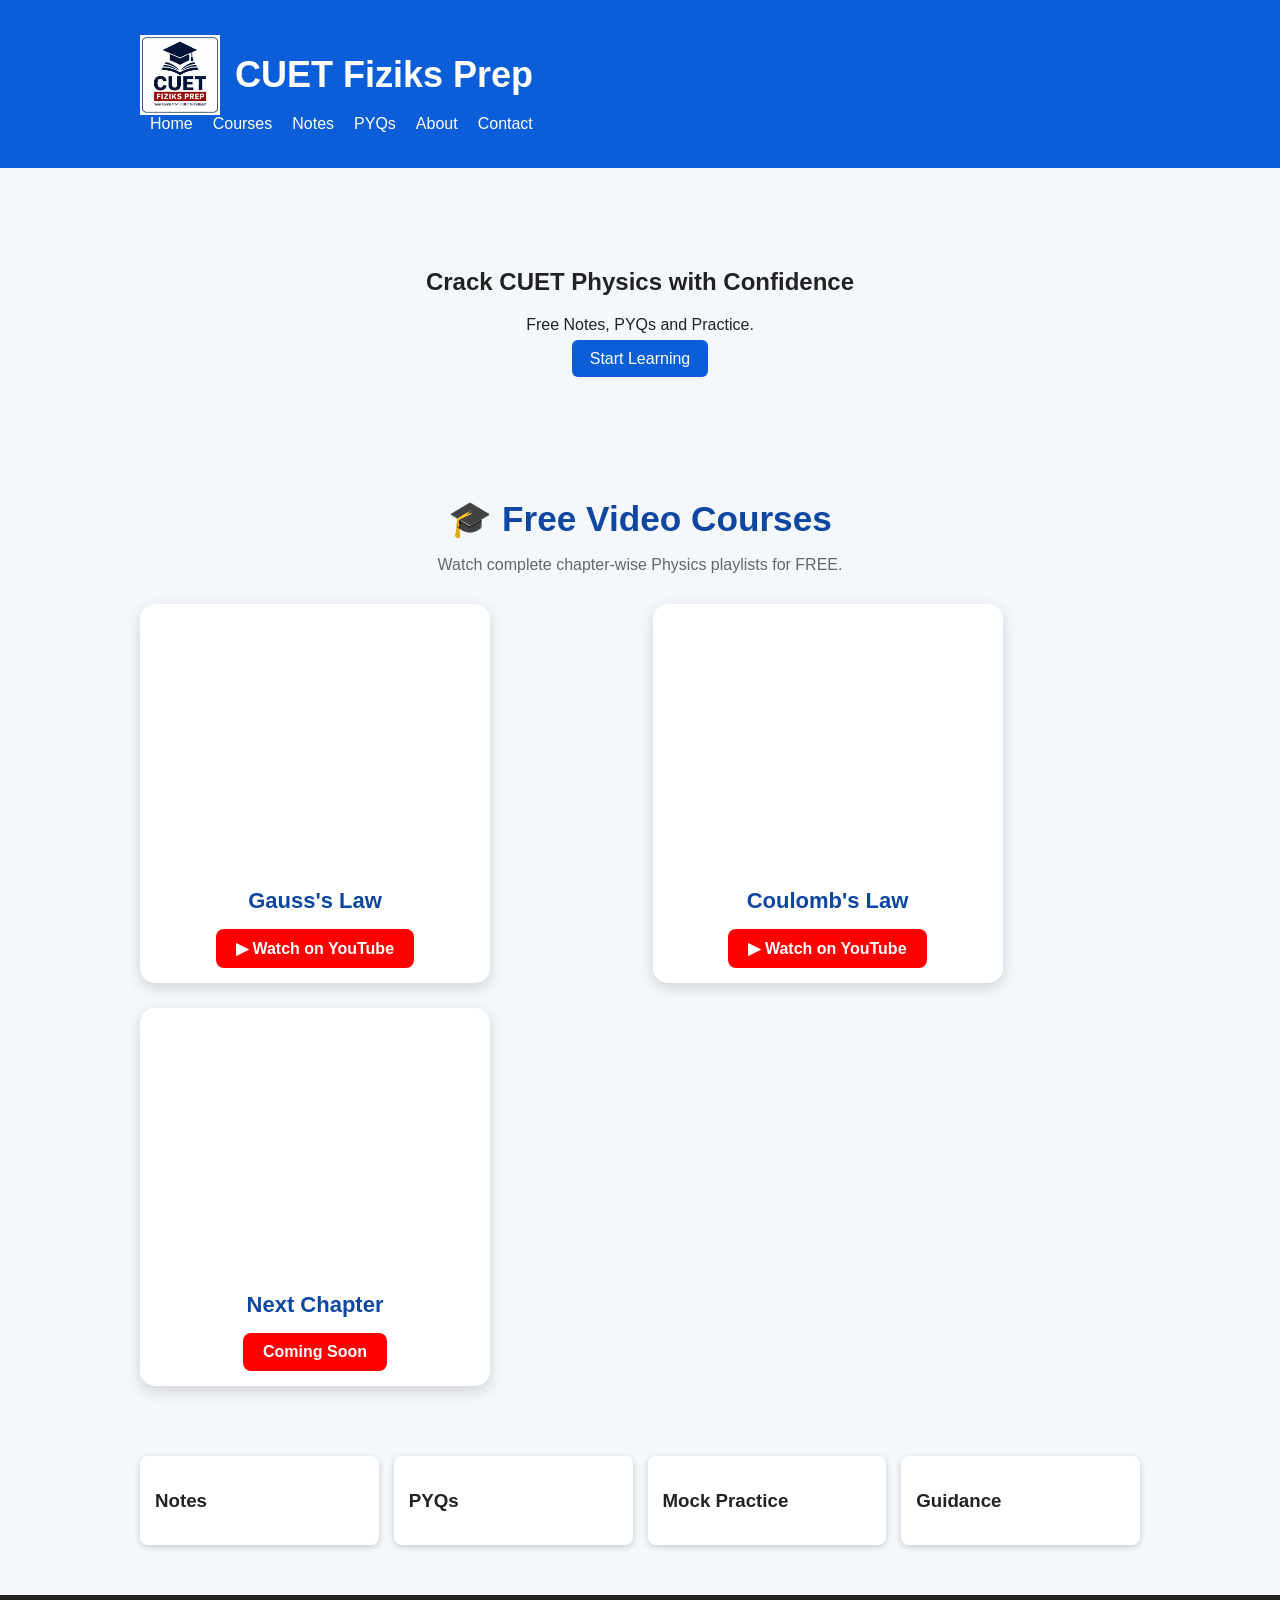
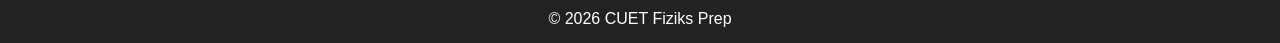
==== index.html @ f52a576d "Update index.html" ====
<!DOCTYPE html><html><head><meta charset='UTF-8'><meta name='viewport' content='width=device-width,initial-scale=1'><title>index.html</title><link rel='stylesheet' href='css/style.css'></head><body>
<header><div class='container'><div class="logo">
    <img src="images/logo.png" alt="CUET Fiziks Prep Logo">
    <h2>CUET Fiziks Prep</h2>
</div><nav><a href='index.html'>Home</a><a href="courses.html">Courses</a><a href='notes.html'>Notes</a><a href='pyqs.html'>PYQs</a><a href='about.html'>About</a><a href='contact.html'>Contact</a></nav></div></header>
<div class='container'><section class="hero">
    <h1>Crack CUET Physics with Confidence</h1>
    <p>Free Notes, PYQs and Practice.</p>
    <a class="btn" href="notes.html">Start Learning</a>
</section>

<!-- ================= FREE COURSES ================= -->

<section class="free-courses">

    <h2>🎓 Free Video Courses</h2>
    <p>Watch complete chapter-wise Physics playlists for FREE.</p>

    <div class="course-grid">

        <!-- Gauss Law -->
        <div class="course-card">

            <iframe
                src="https://www.youtube.com/embed/videoseries?list=PLYXdIbSJ_l2CF9yXw7zXhTiMio2PXDDYA"
                title="Gauss Law Playlist"
                allowfullscreen>
            </iframe>

            <h3>Gauss's Law</h3>

            <a class="course-btn"
               href="https://www.youtube.com/playlist?list=PLYXdIbSJ_l2CF9yXw7zXhTiMio2PXDDYA"
               target="_blank">
                ▶ Watch on YouTube
            </a>

        </div> 
        <!-- Coulomb's Law -->

<div class="course-card">

    <iframe
        src="https://www.youtube.com/embed/videoseries?list=PLYXdIbSJ_l2BPnGhoR68_Y9jYh9NMUtgZ"
        title="Coulomb's Law Playlist"
        allowfullscreen>
    </iframe>

    <h3>Coulomb's Law</h3>

    <a class="course-btn"
       href="https://www.youtube.com/playlist?list=PLYXdIbSJ_l2BPnGhoR68_Y9jYh9NMUtgZ"
       target="_blank">
        ▶ Watch on YouTube
    </a>

</div>

        <!-- Duplicate this card for more playlists -->
        <div class="course-card">

            <iframe
                src="https://www.youtube.com/embed/videoseries?list=YOUR_PLAYLIST_ID"
                title="Next Playlist"
                allowfullscreen>
            </iframe>

            <h3>Next Chapter</h3>

            <a class="course-btn"
               href="#"
               target="_blank">
                Coming Soon
            </a>

        </div>

    </div>

</section>

<div class="cards"><div class='card'><h3>Notes</h3></div><div class='card'><h3>PYQs</h3></div><div class='card'><h3>Mock Practice</h3></div><div class='card'><h3>Guidance</h3></div></div></div><footer>© 2026 CUET Fiziks Prep</footer><script src='js/script.js'></script></body></html>
---- css/style.css ----
body{font-family:Arial,sans-serif;margin:0;background:#f4f7fb;color:#222}header{background:#0b5ed7;color:#fff;padding:15px;position:sticky;top:0}nav a{color:#fff;margin:0 10px;text-decoration:none}.container{max-width:1000px;margin:auto;padding:20px}.hero{padding:60px 20px;text-align:center}.btn{background:#0b5ed7;color:#fff;padding:10px 18px;border-radius:6px;text-decoration:none}.cards{display:grid;grid-template-columns:repeat(auto-fit,minmax(200px,1fr));gap:15px}.card{background:#fff;padding:15px;border-radius:8px;box-shadow:0 2px 6px #ccc}footer{background:#222;color:#fff;text-align:center;padding:15px;margin-top:30px}
.logo{
    display:flex;
    align-items:center;
    gap:15px;
}

.logo img{
    width:80px;
    height:auto;
    object-fit:contain;
}

.logo h2{
    margin:0;
    color:white;
    font-size:36px;
    font-weight:bold;
}
/* ===== FREE COURSES ===== */

.free-courses{
    margin:70px 0;
    text-align:center;
}

.free-courses h2{
    font-size:2.2rem;
    color:#0d47a1;
    margin-bottom:10px;
}

.free-courses p{
    color:#666;
    margin-bottom:30px;
}

.course-grid{
    display:grid;
    grid-template-columns:repeat(auto-fit,minmax(350px,1fr));
    gap:25px;
}

.course-card{
    background:#fff;
    border-radius:15px;
    padding:20px;
    box-shadow:0 8px 20px rgba(0,0,0,.1);
    transition:.3s;
}

.course-card:hover{
    transform:translateY(-5px);
}

.course-card iframe{
    width:100%;
    height:250px;
    border:none;
    border-radius:10px;
}

.course-card h3{
    margin:15px 0;
    color:#0d47a1;
}

.course-btn{
    display:inline-block;
    background:#ff0000;
    color:#fff;
    padding:10px 20px;
    text-decoration:none;
    border-radius:8px;
    font-weight:bold;
    transition:.3s;
}

.course-btn:hover{
    background:#cc0000;
} 

.course-container{
display:flex;
justify-content:center;
gap:30px;
flex-wrap:wrap;
padding:40px;
}

.course-card{
width:320px;
background:#fff;
border-radius:15px;
padding:15px;
box-shadow:0 5px 15px rgba(0,0,0,.15);
}

.course-card img{
width:100%;
border-radius:10px;
}

.course-card h3{
font-size:22px;
margin:15px 0;
}

.btn1{
display:block;
background:#1565ff;
color:white;
text-align:center;
padding:12px;
margin-top:20px;
border-radius:8px;
text-decoration:none;
font-weight:bold;
}

.btn2{
display:block;
background:#eef4ff;
color:#1565ff;
text-align:center;
padding:12px;
margin-top:10px;
border-radius:8px;
text-decoration:none;
}
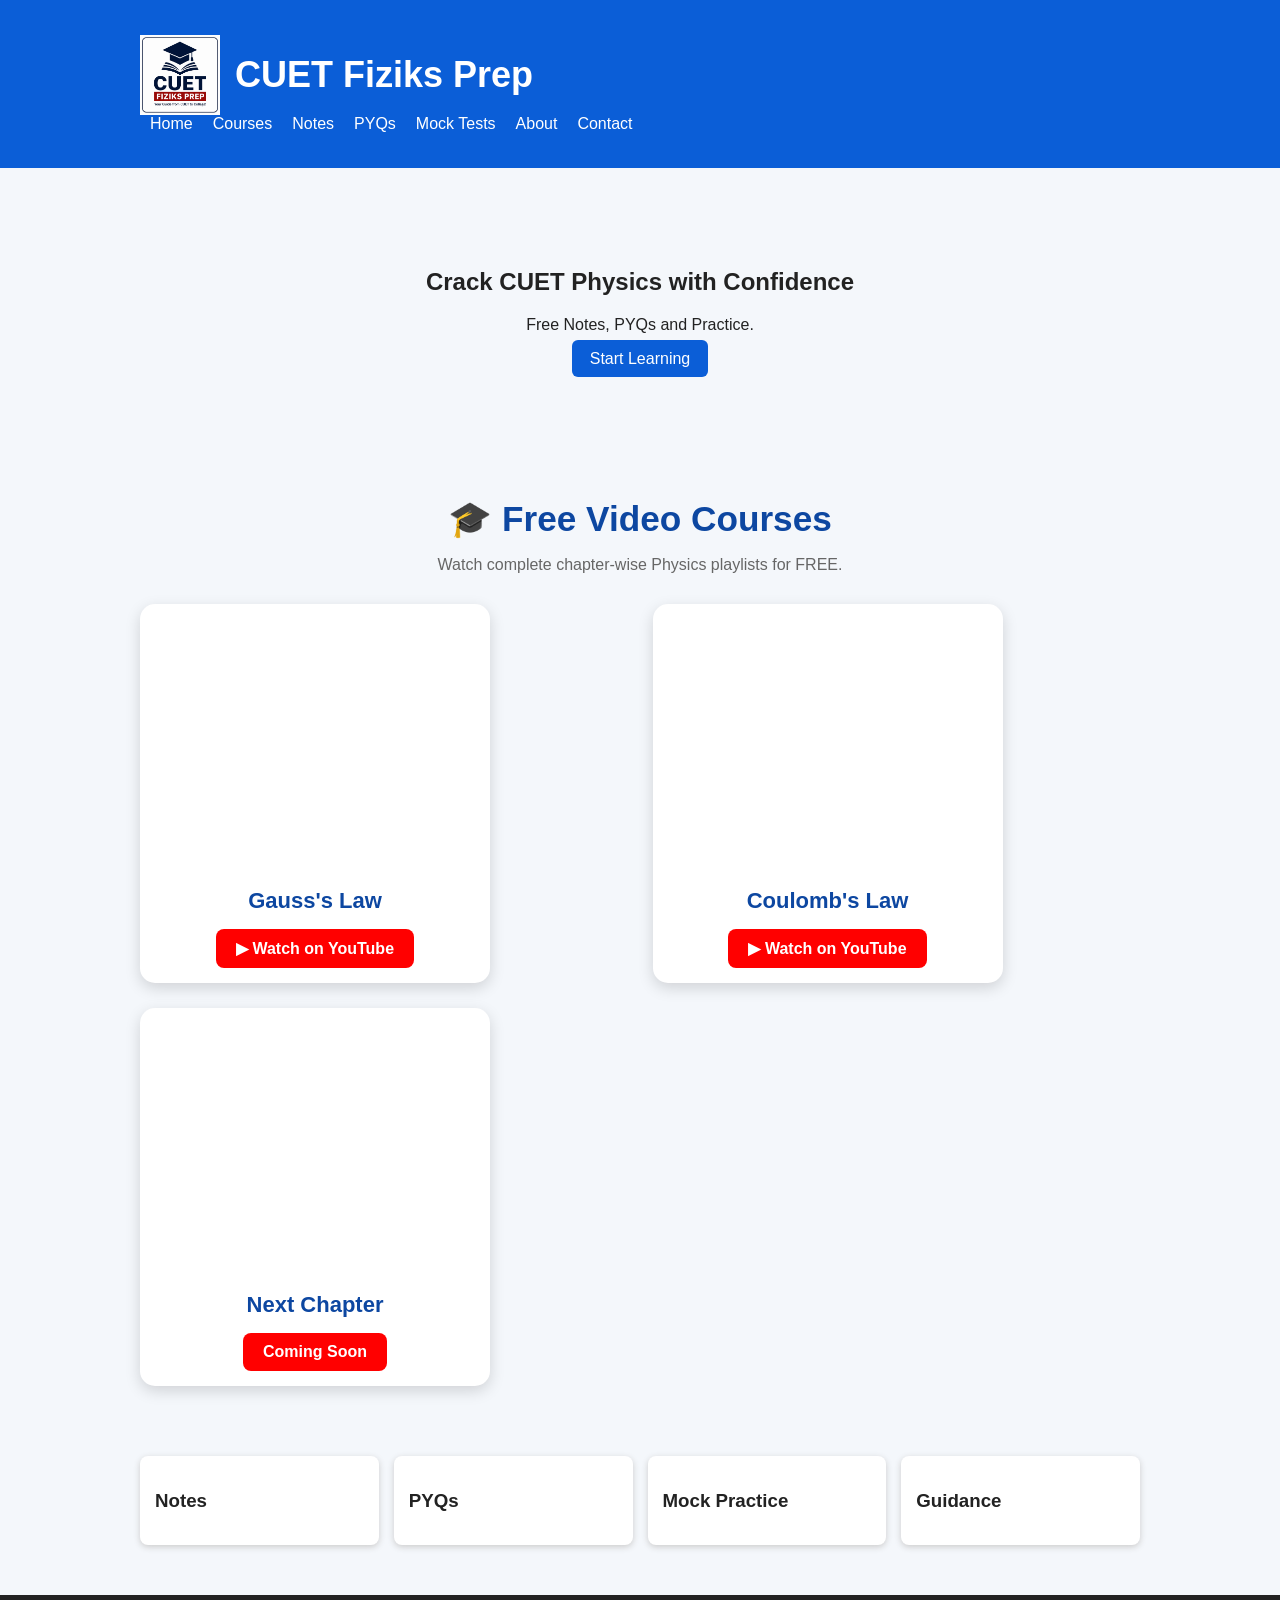
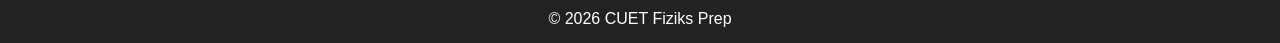
==== commit 0a4b3c6c: "Update index.html" ====
--- a/index.html
+++ b/index.html
@@ -2,7 +2,7 @@
 <header><div class='container'><div class="logo">
     <img src="images/logo.png" alt="CUET Fiziks Prep Logo">
     <h2>CUET Fiziks Prep</h2>
-</div><nav><a href='index.html'>Home</a><a href="courses.html">Courses</a><a href='notes.html'>Notes</a><a href='pyqs.html'>PYQs</a><a href='about.html'>About</a><a href='contact.html'>Contact</a></nav></div></header>
+</div><nav><a href='index.html'>Home</a><a href="courses.html">Courses</a><a href='notes.html'>Notes</a><a href='pyqs.html'>PYQs</a><a href="mock-tests.html">Mock Tests</a><a href='about.html'>About</a><a href='contact.html'>Contact</a></nav></div></header>
 <div class='container'><section class="hero">
     <h1>Crack CUET Physics with Confidence</h1>
     <p>Free Notes, PYQs and Practice.</p>
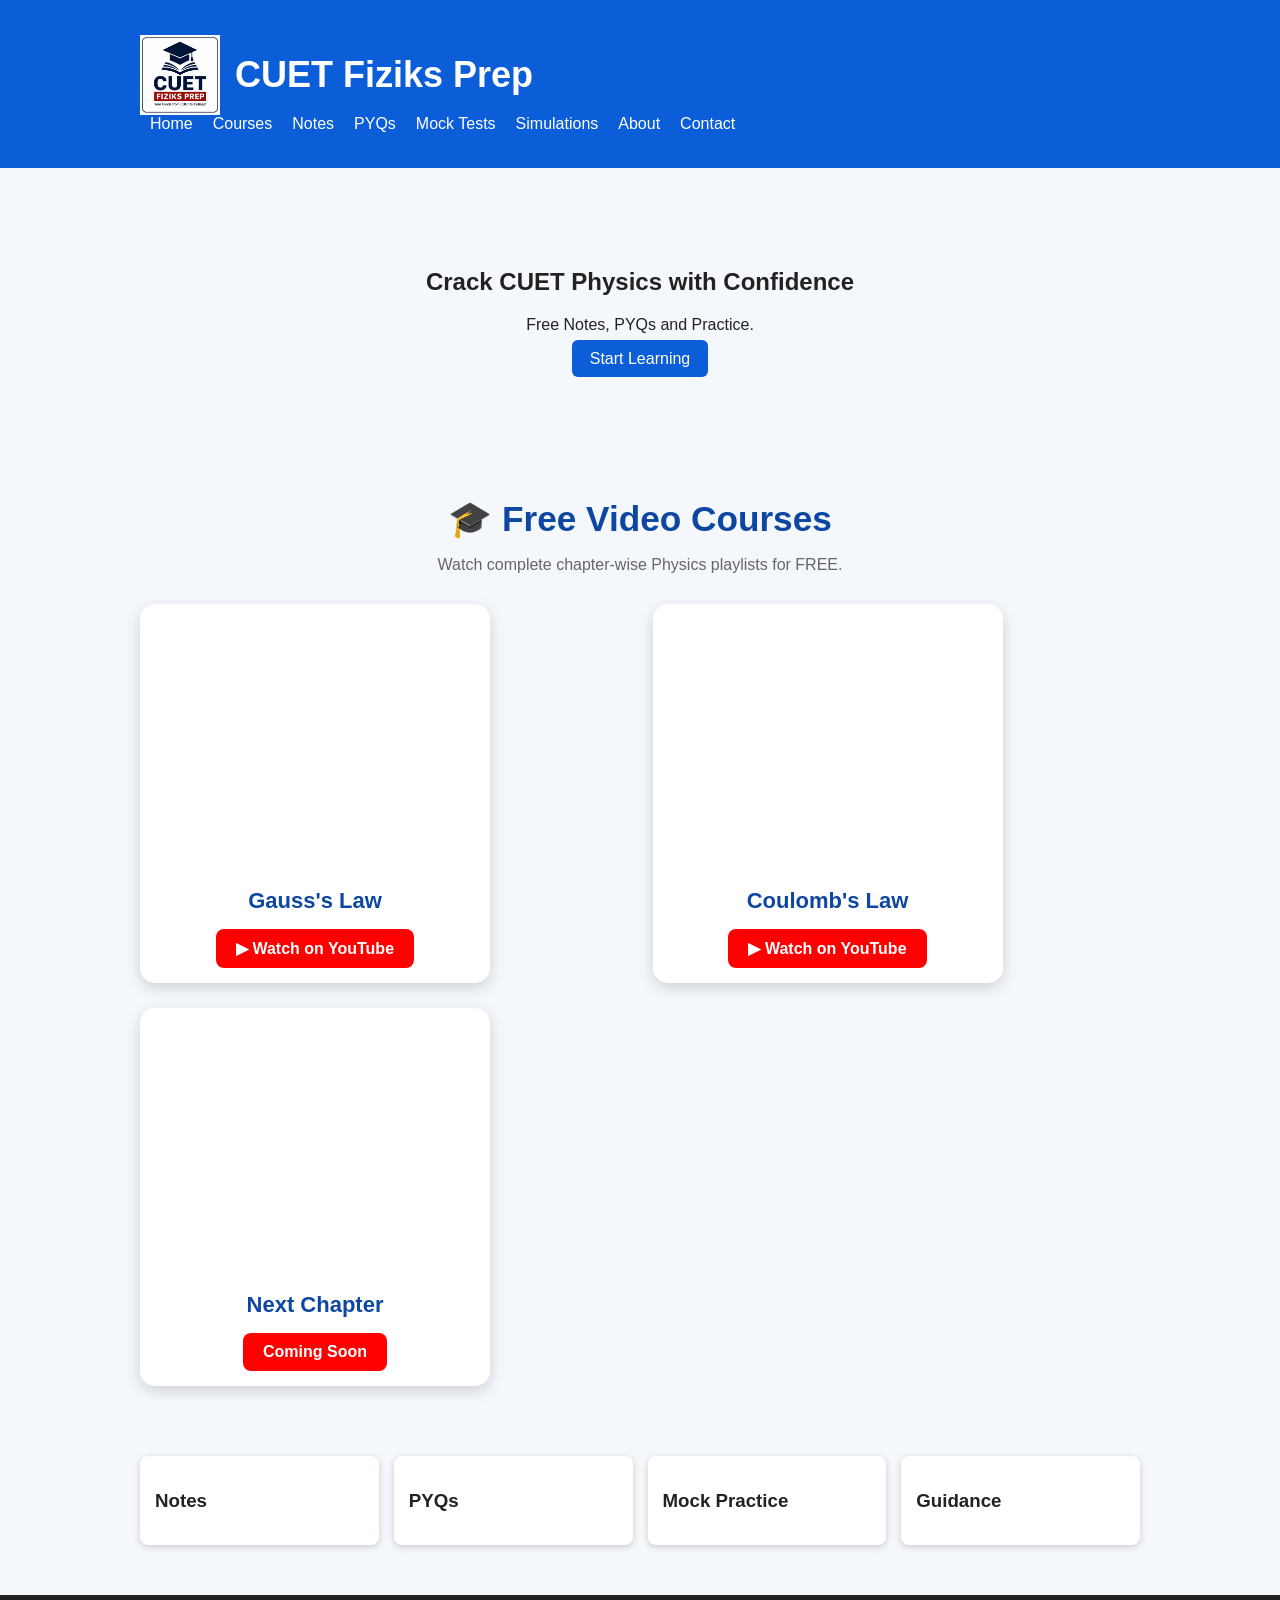
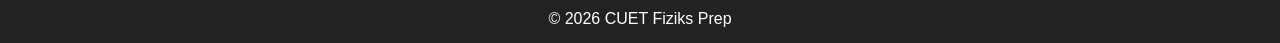
==== commit d3621a41: "Update index.html" ====
--- a/index.html
+++ b/index.html
@@ -2,7 +2,7 @@
 <header><div class='container'><div class="logo">
     <img src="images/logo.png" alt="CUET Fiziks Prep Logo">
     <h2>CUET Fiziks Prep</h2>
-</div><nav><a href='index.html'>Home</a><a href="courses.html">Courses</a><a href='notes.html'>Notes</a><a href='pyqs.html'>PYQs</a><a href="mock-tests.html">Mock Tests</a><a href='about.html'>About</a><a href='contact.html'>Contact</a></nav></div></header>
+</div><nav><a href='index.html'>Home</a><a href="courses.html">Courses</a><a href='notes.html'>Notes</a><a href='pyqs.html'>PYQs</a><a href="mock-tests.html">Mock Tests</a><a href="simulations.html">Simulations</a><a href='about.html'>About</a><a href='contact.html'>Contact</a></nav></div></header>
 <div class='container'><section class="hero">
     <h1>Crack CUET Physics with Confidence</h1>
     <p>Free Notes, PYQs and Practice.</p>
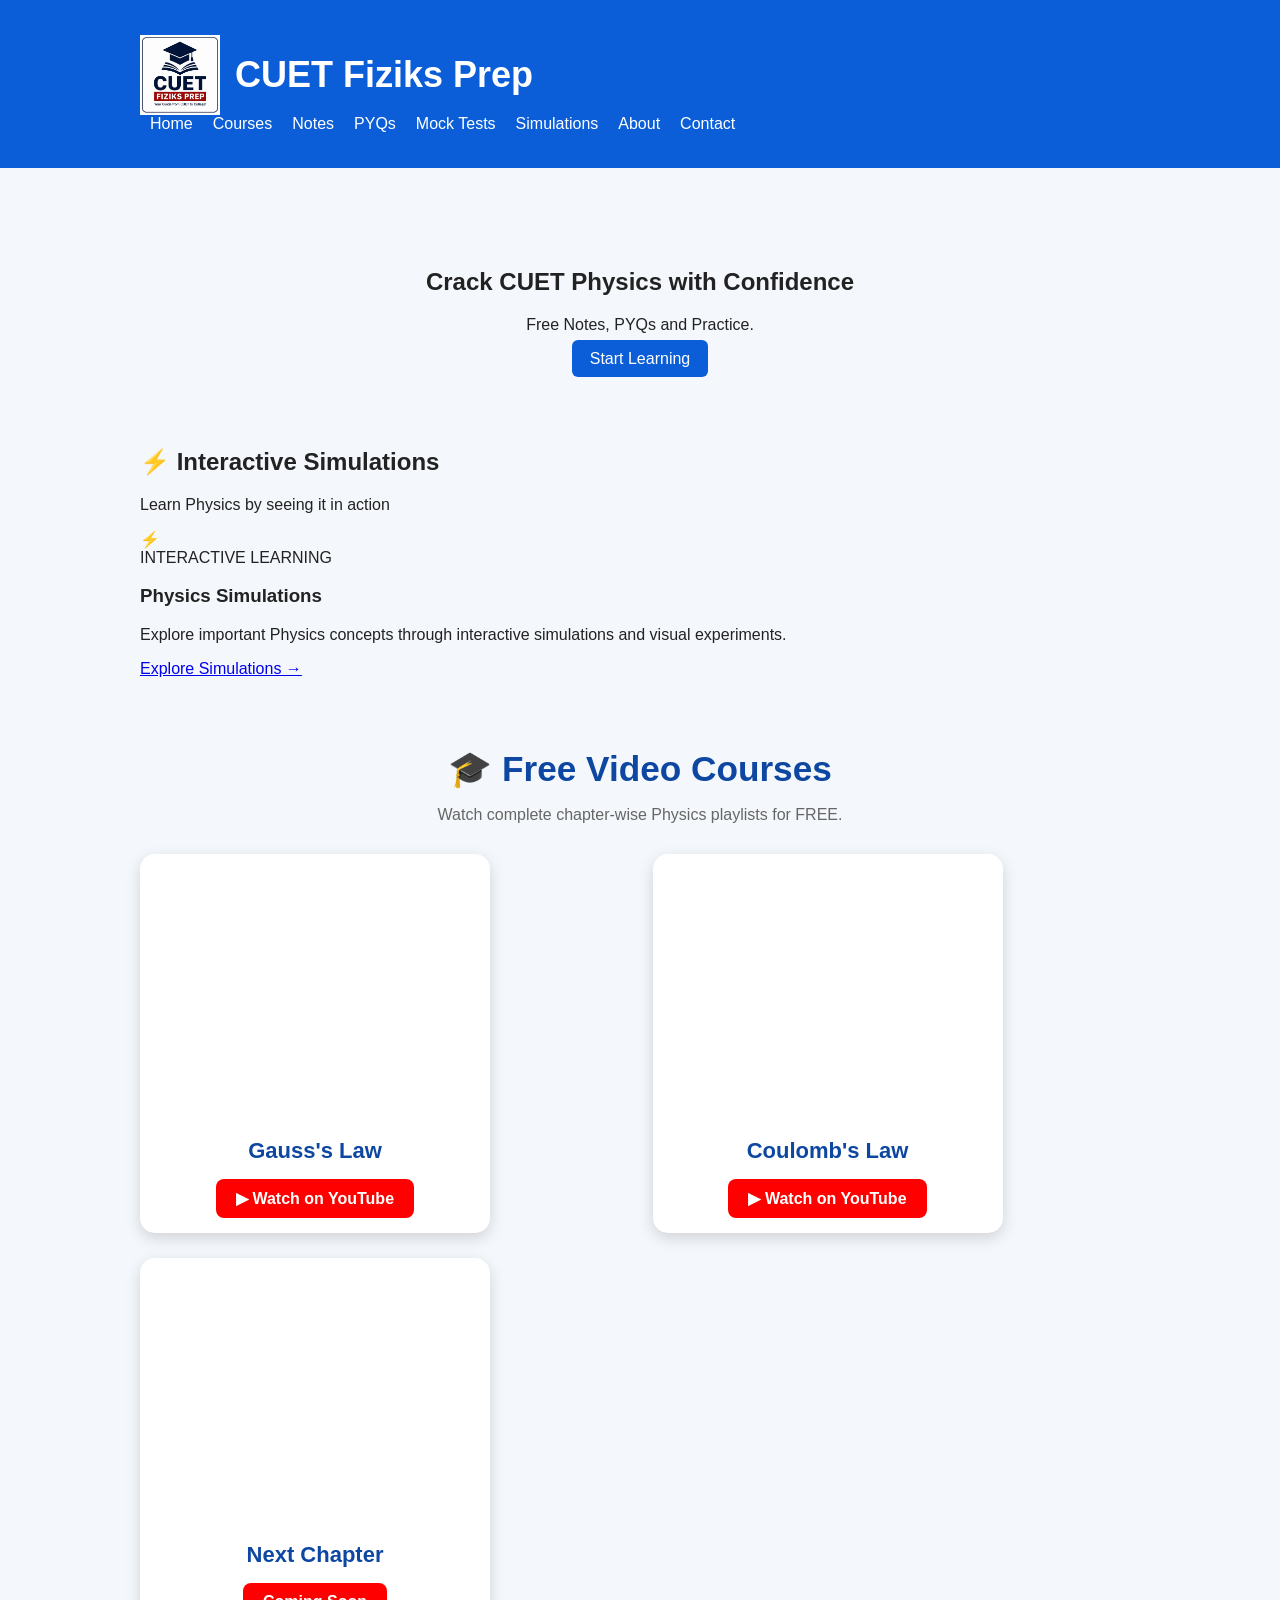
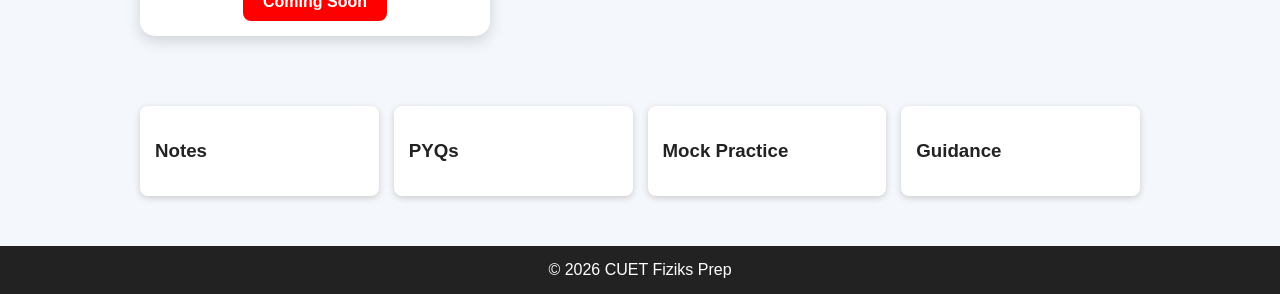
==== commit 4c502fef: "Update index.html" ====
--- a/index.html
+++ b/index.html
@@ -9,6 +9,46 @@
     <a class="btn" href="notes.html">Start Learning</a>
 </section>
 
+<!-- INTERACTIVE SIMULATIONS -->
+<section class="simulation-home-section">
+
+    <div class="section-heading">
+        <h2>⚡ Interactive Simulations</h2>
+        <p>Learn Physics by seeing it in action</p>
+    </div>
+
+    <div class="simulation-feature-card">
+
+        <div class="simulation-icon">
+            ⚡
+        </div>
+
+        <div class="simulation-feature-content">
+
+            <span class="simulation-tag">
+                INTERACTIVE LEARNING
+            </span>
+
+            <h3>Physics Simulations</h3>
+
+            <p>
+                Explore important Physics concepts through
+                interactive simulations and visual experiments.
+            </p>
+
+            <a href="simulations.html" class="simulation-btn">
+                Explore Simulations →
+            </a>
+
+        </div>
+
+    </div>
+
+</section>
+
+
+
+    
 <!-- ================= FREE COURSES ================= -->
 
 <section class="free-courses">
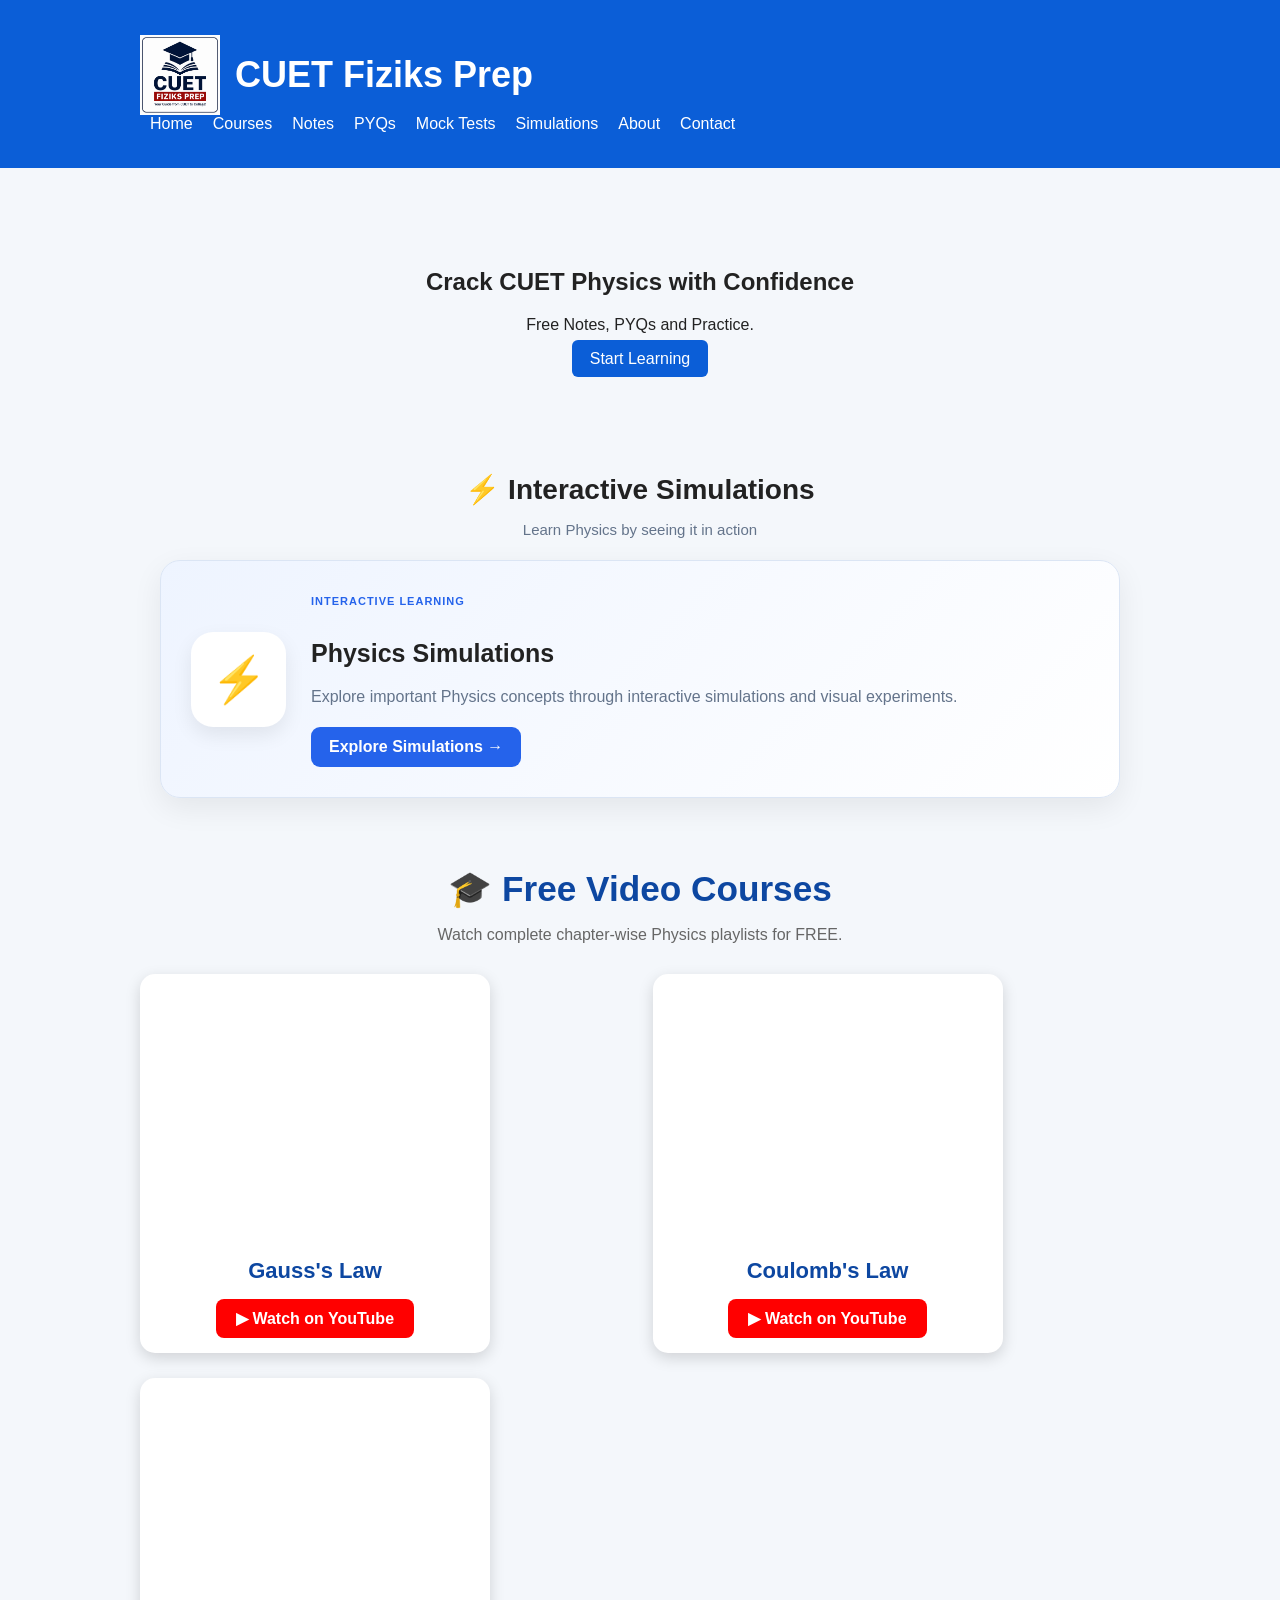
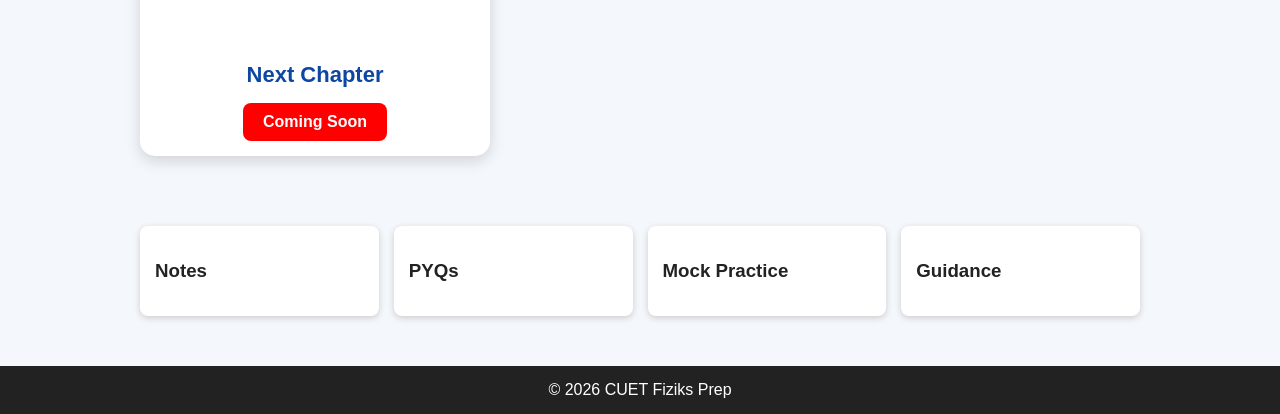
==== commit 4e835e32: "Update index.html" ====
--- a/index.html
+++ b/index.html
@@ -2,7 +2,7 @@
 <header><div class='container'><div class="logo">
     <img src="images/logo.png" alt="CUET Fiziks Prep Logo">
     <h2>CUET Fiziks Prep</h2>
-</div><nav><a href='index.html'>Home</a><a href="courses.html">Courses</a><a href='notes.html'>Notes</a><a href='pyqs.html'>PYQs</a><a href="mock-tests.html">Mock Tests</a><a href="simulations.html">Simulations</a><a href='about.html'>About</a><a href='contact.html'>Contact</a></nav></div></header>
+</div><nav><a href='index.html'>Home</a><a href="courses.html">Courses</a><a href='notes.html'>Notes</a><a href='pyqs.html'>PYQs</a><a href="mock-tests.html">Mock Tests</a><a href="simulations/simulations.html">Simulations</a><a href='about.html'>About</a><a href='contact.html'>Contact</a></nav></div></header>
 <div class='container'><section class="hero">
     <h1>Crack CUET Physics with Confidence</h1>
     <p>Free Notes, PYQs and Practice.</p>
--- a/css/style.css
+++ b/css/style.css
@@ -128,3 +128,156 @@
 border-radius:8px;
 text-decoration:none;
 }
+
+/* =====================================
+   INTERACTIVE SIMULATIONS HOME CARD
+===================================== */
+
+.simulation-home-section {
+    max-width: 1100px;
+    margin: 45px auto;
+    padding: 0 20px;
+}
+
+.section-heading {
+    text-align: center;
+    margin-bottom: 22px;
+}
+
+.section-heading h2 {
+    font-size: 28px;
+    margin-bottom: 7px;
+}
+
+.section-heading p {
+    color: #64748b;
+    font-size: 15px;
+}
+
+.simulation-feature-card {
+    position: relative;
+    overflow: hidden;
+
+    display: flex;
+    align-items: center;
+    gap: 25px;
+
+    padding: 30px;
+
+    border-radius: 20px;
+
+    background: linear-gradient(
+        135deg,
+        #eef4ff,
+        #ffffff
+    );
+
+    border: 1px solid #dbe5f4;
+
+    box-shadow: 0 10px 30px rgba(0,0,0,0.07);
+
+    transition: 0.3s ease;
+}
+
+.simulation-feature-card:hover {
+    transform: translateY(-4px);
+    box-shadow: 0 15px 35px rgba(0,0,0,0.11);
+}
+
+.simulation-icon {
+    min-width: 95px;
+    height: 95px;
+
+    display: flex;
+    align-items: center;
+    justify-content: center;
+
+    border-radius: 22px;
+
+    font-size: 45px;
+
+    background: #ffffff;
+
+    box-shadow: 0 8px 20px rgba(0,0,0,0.08);
+}
+
+.simulation-feature-content {
+    flex: 1;
+}
+
+.simulation-tag {
+    display: inline-block;
+
+    font-size: 11px;
+    font-weight: 700;
+
+    letter-spacing: 1px;
+
+    color: #2563eb;
+
+    margin-bottom: 7px;
+}
+
+.simulation-feature-content h3 {
+    font-size: 25px;
+    margin-bottom: 8px;
+}
+
+.simulation-feature-content p {
+    color: #64748b;
+    line-height: 1.6;
+    margin-bottom: 18px;
+}
+
+.simulation-btn {
+    display: inline-block;
+
+    text-decoration: none;
+
+    background: #2563eb;
+    color: white;
+
+    padding: 11px 18px;
+
+    border-radius: 9px;
+
+    font-weight: 600;
+
+    transition: 0.2s;
+}
+
+.simulation-btn:hover {
+    background: #1d4ed8;
+    transform: translateY(-1px);
+}
+
+
+/* MOBILE */
+
+@media(max-width:650px) {
+
+    .simulation-feature-card {
+        padding: 22px;
+        gap: 18px;
+    }
+
+    .simulation-icon {
+        min-width: 70px;
+        height: 70px;
+        font-size: 32px;
+        border-radius: 16px;
+    }
+
+    .simulation-feature-content h3 {
+        font-size: 21px;
+    }
+
+    .simulation-feature-content p {
+        font-size: 14px;
+    }
+
+    .simulation-btn {
+        font-size: 14px;
+    }
+
+}
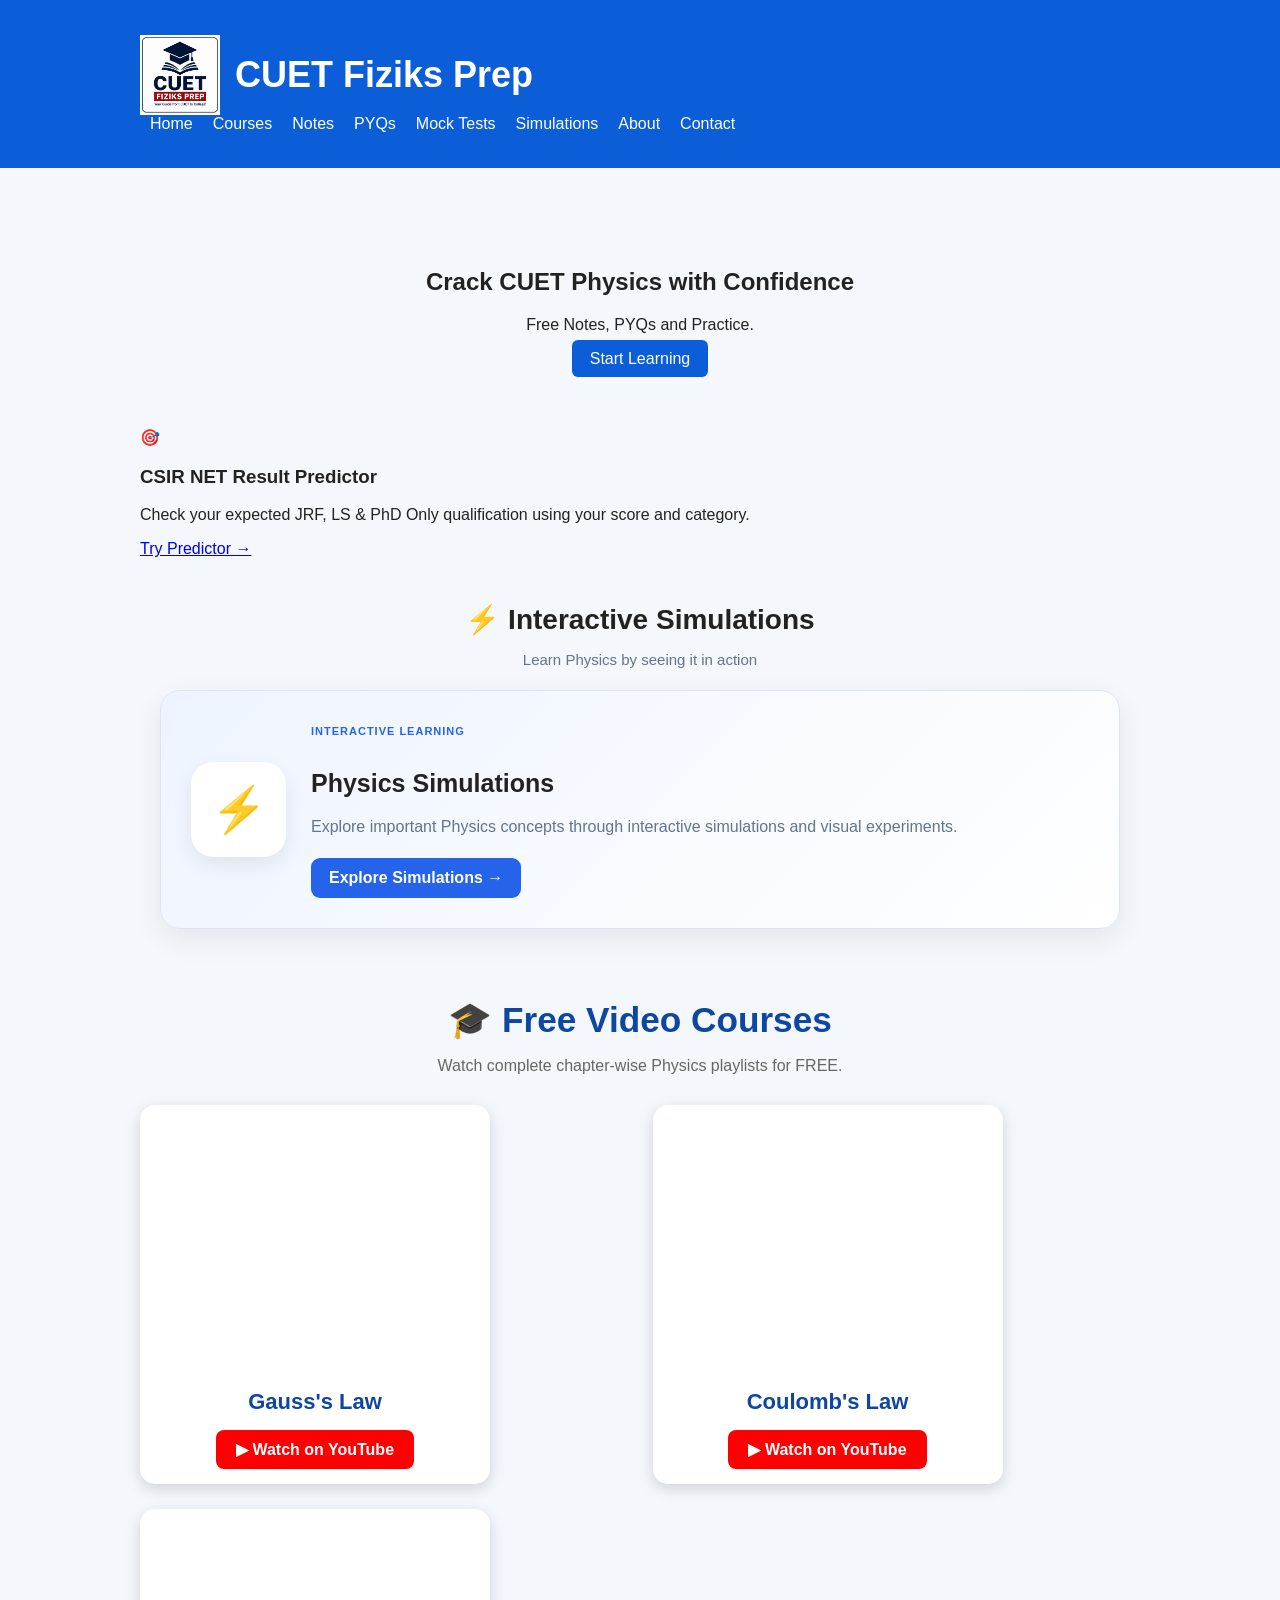
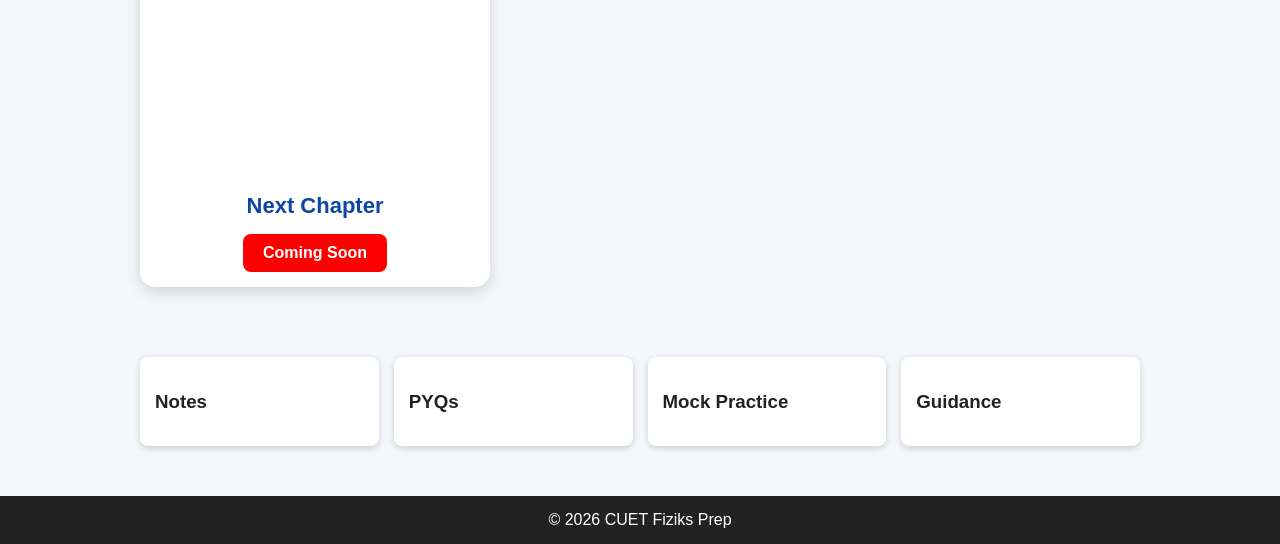
==== commit 925542dd: "Update index.html" ====
--- a/index.html
+++ b/index.html
@@ -2,12 +2,25 @@
 <header><div class='container'><div class="logo">
     <img src="images/logo.png" alt="CUET Fiziks Prep Logo">
     <h2>CUET Fiziks Prep</h2>
-</div><nav><a href='index.html'>Home</a><a href="courses.html">Courses</a><a href='notes.html'>Notes</a><a href='pyqs.html'>PYQs</a><a href="mock-tests.html">Mock Tests</a><a href="simulations/simulations.html">Simulations</a><a href='about.html'>About</a><a href='contact.html'>Contact</a></nav></div></header>
+</div><nav><a href='index.html'>Home</a><a href="courses.html">Courses</a><a href='notes.html'>Notes</a><a href='pyqs.html'>PYQs</a><a href="mock-tests.html">Mock Tests</a><a href="simulations.html">Simulations</a><a href='about.html'>About</a><a href='contact.html'>Contact</a></nav></div></header>
 <div class='container'><section class="hero">
     <h1>Crack CUET Physics with Confidence</h1>
     <p>Free Notes, PYQs and Practice.</p>
     <a class="btn" href="notes.html">Start Learning</a>
-</section>
+</section> 
+
+
+    <div class="feature-card">
+    <div class="feature-icon">🎯</div>
+    <h3>CSIR NET Result Predictor</h3>
+    <p>
+        Check your expected JRF, LS & PhD Only
+        qualification using your score and category.
+    </p>
+    <a href="csir-net-predictor.html" class="feature-btn">
+        Try Predictor →
+    </a>
+</div>
 
 <!-- INTERACTIVE SIMULATIONS -->
 <section class="simulation-home-section">
--- a/css/style.css
+++ b/css/style.css
@@ -281,3 +281,96 @@
     }
 
 }
+
+/* =====================================
+   SIMULATIONS PAGE
+===================================== */
+
+.simulation-list {
+    margin-top: 30px;
+}
+
+.simulation-list .card {
+    text-align: left;
+    transition: 0.3s ease;
+}
+
+.simulation-list .card:hover {
+    transform: translateY(-5px);
+    box-shadow: 0 10px 25px rgba(0,0,0,.12);
+}
+
+.simulation-card-icon {
+    width: 65px;
+    height: 65px;
+
+    display: flex;
+    align-items: center;
+    justify-content: center;
+
+    border-radius: 15px;
+
+    background: #eef4ff;
+
+    font-size: 32px;
+
+    margin-bottom: 15px;
+}
+
+.simulation-list .card h3 {
+    color: #0d47a1;
+    font-size: 21px;
+    margin-bottom: 10px;
+}
+
+.simulation-list .card p {
+    color: #64748b;
+    line-height: 1.6;
+    min-height: 75px;
+}
+
+.simulation-level {
+    display: inline-block;
+
+    margin-top: 10px;
+
+    padding: 5px 9px;
+
+    border-radius: 6px;
+
+    background: #eef4ff;
+
+    color: #2563eb;
+
+    font-size: 10px;
+
+    font-weight: bold;
+
+    letter-spacing: .5px;
+}
+
+.simulation-list .simulation-btn {
+    display: block;
+
+    text-align: center;
+
+    margin-top: 18px;
+
+    background: #1565ff;
+
+    color: white;
+
+    padding: 11px;
+
+    border-radius: 8px;
+
+    text-decoration: none;
+
+    font-weight: bold;
+
+    transition: .2s;
+}
+
+.simulation-list .simulation-btn:hover {
+    background: #0d47a1;
+}
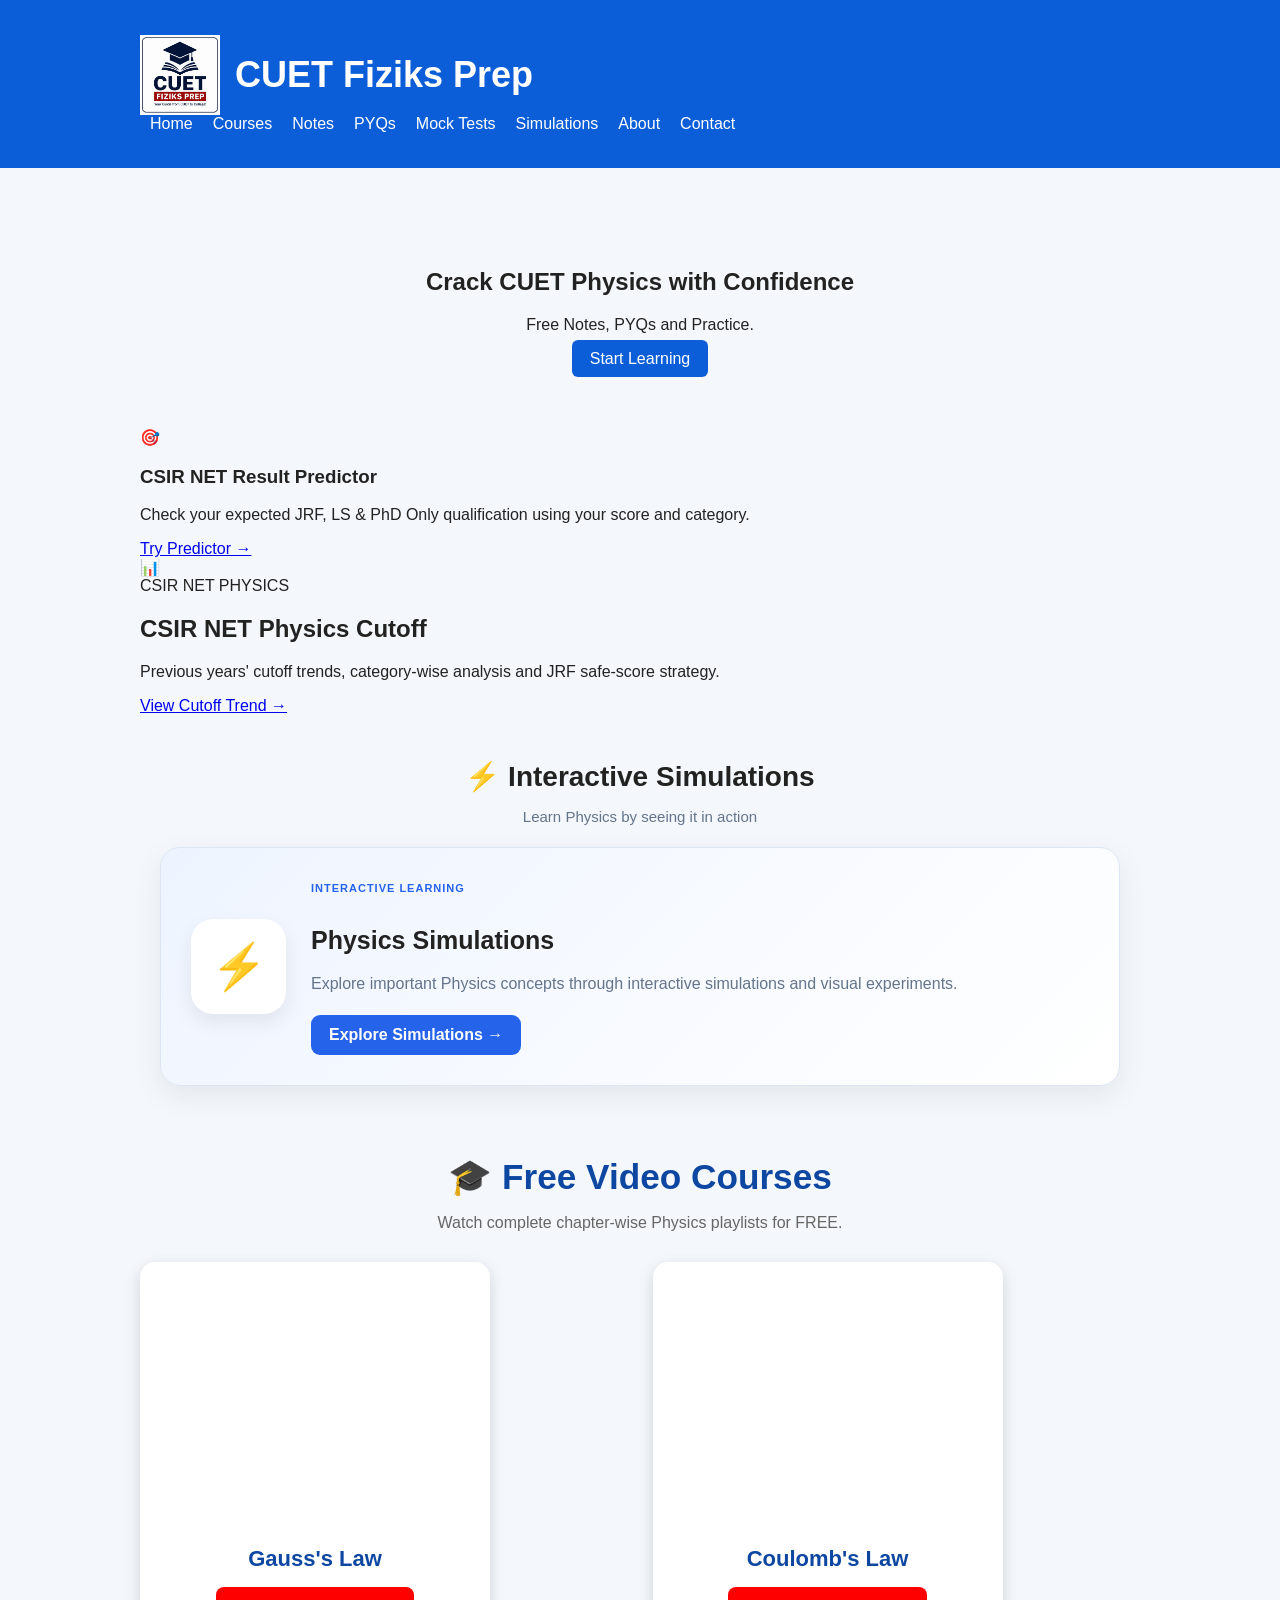
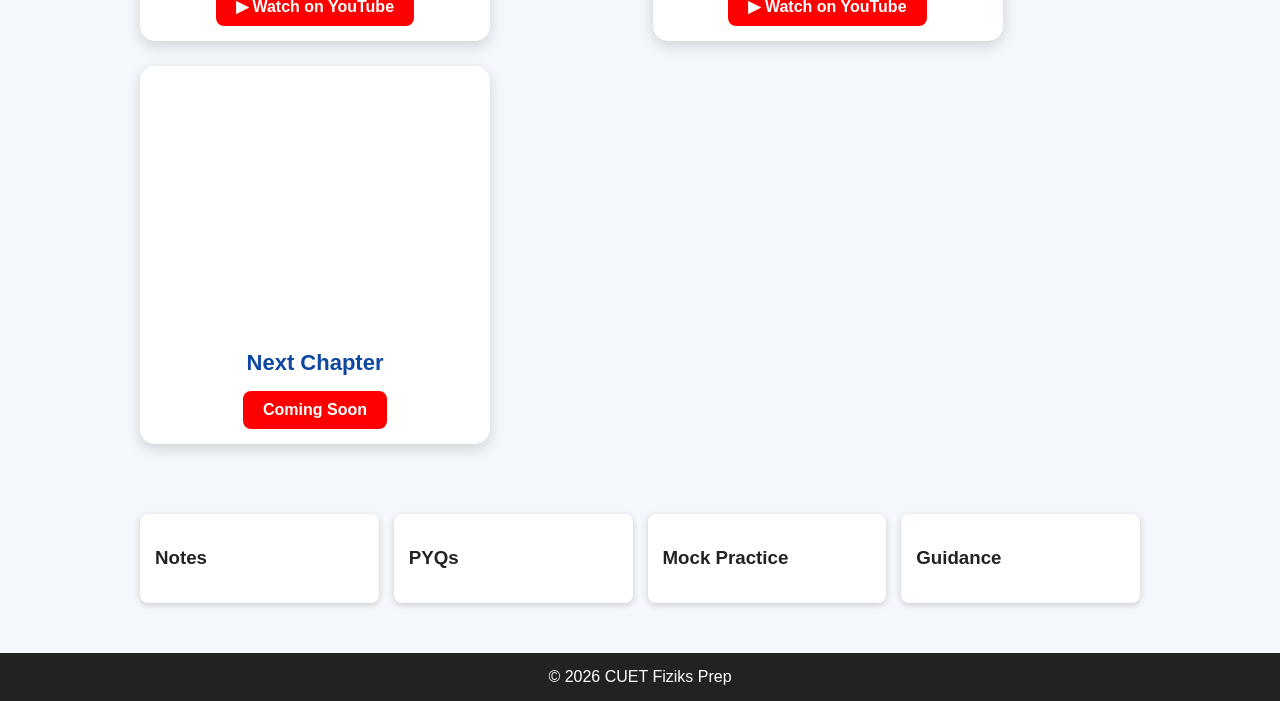
==== commit 1ba22cc1: "Update index.html" ====
--- a/index.html
+++ b/index.html
@@ -21,6 +21,42 @@
         Try Predictor →
     </a>
 </div>
+
+<!-- CSIR NET CUTOFF FEATURE CARD -->
+<section class="cutoff-feature-section">
+
+    <div class="cutoff-feature-card">
+
+        <div class="cutoff-icon-box">
+            📊
+        </div>
+
+        <div class="cutoff-feature-content">
+
+            <span class="cutoff-label">
+                CSIR NET PHYSICS
+            </span>
+
+            <h2>
+                CSIR NET Physics Cutoff
+            </h2>
+
+            <p>
+                Previous years' cutoff trends, category-wise
+                analysis and JRF safe-score strategy.
+            </p>
+
+            <a href="blogs/csir-net-physics-cutoff.html"
+               class="cutoff-button">
+                View Cutoff Trend →
+            </a>
+
+        </div>
+
+    </div>
+
+</section>
+    
 
 <!-- INTERACTIVE SIMULATIONS -->
 <section class="simulation-home-section">
--- a/css/style.css
+++ b/css/style.css
@@ -129,6 +129,140 @@
 text-decoration:none;
 }
 
+.predictor-card {
+    position: relative;
+    display: flex;
+    align-items: center;
+    gap: 24px;
+
+    padding: 28px;
+    margin: 25px 0;
+
+    border-radius: 20px;
+
+    background: linear-gradient(
+        135deg,
+        #eef3ff,
+        #ffffff
+    );
+
+    border: 1px solid #dbe3ff;
+
+    box-shadow: 0 12px 30px rgba(49, 87, 213, 0.12);
+
+    overflow: hidden;
+
+    transition: 0.3s ease;
+}
+
+.predictor-card:hover {
+    transform: translateY(-5px);
+    box-shadow: 0 18px 40px rgba(49, 87, 213, 0.20);
+}
+
+.predictor-icon {
+    min-width: 75px;
+    height: 75px;
+
+    display: flex;
+    align-items: center;
+    justify-content: center;
+
+    border-radius: 18px;
+
+    font-size: 38px;
+
+    background: #3157d5;
+    color: white;
+
+    box-shadow: 0 8px 20px rgba(49, 87, 213, 0.25);
+}
+
+.predictor-content {
+    flex: 1;
+}
+
+.predictor-tag {
+    font-size: 11px;
+    font-weight: 800;
+    letter-spacing: 1px;
+    color: #3157d5;
+}
+
+.predictor-content h2 {
+    margin: 5px 0;
+    font-size: 26px;
+    color: #172033;
+}
+
+.predictor-content p {
+    margin: 8px 0 18px;
+    color: #667085;
+    line-height: 1.5;
+}
+
+.predictor-btn {
+    display: inline-flex;
+    align-items: center;
+    gap: 10px;
+
+    padding: 12px 20px;
+
+    border-radius: 10px;
+
+    background: #3157d5;
+    color: white;
+
+    text-decoration: none;
+    font-weight: 700;
+
+    transition: 0.2s;
+}
+
+.predictor-btn:hover {
+    background: #243fa8;
+    transform: translateX(3px);
+}
+
+.predictor-btn span {
+    font-size: 20px;
+}
+
+/* Mobile */
+@media (max-width: 600px) {
+
+    .predictor-card {
+        padding: 20px;
+        gap: 16px;
+    }
+
+    .predictor-icon {
+        min-width: 55px;
+        height: 55px;
+        font-size: 27px;
+        border-radius: 14px;
+    }
+
+    .predictor-content h2 {
+        font-size: 21px;
+    }
+
+    .predictor-content p {
+        font-size: 14px;
+    }
+
+    .predictor-btn {
+        width: 100%;
+        justify-content: center;
+    }
+}
+
+
+
+
+
+
+
 /* =====================================
    INTERACTIVE SIMULATIONS HOME CARD
 ===================================== */
@@ -374,3 +508,5 @@
 .simulation-list .simulation-btn:hover {
     background: #0d47a1;
 }
+
+
